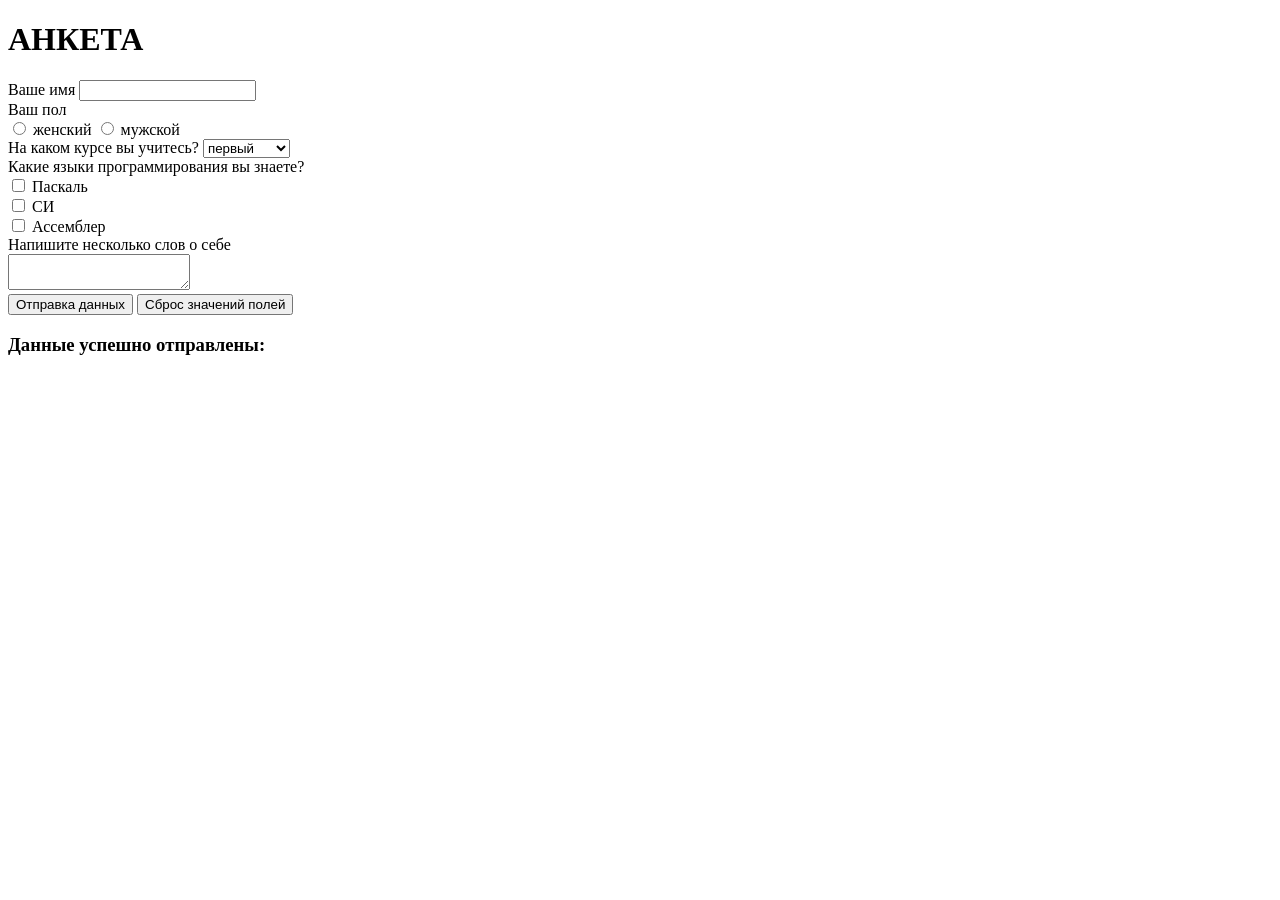
==== index.html @ 8f718c96 "Add files via upload" ====
<!DOCTYPE html>
<html lang="ru">
<head>
    <meta charset="UTF-8">
    <meta name="viewport" content="width=device-width, initial-scale=1.0">
    <title>Анкета</title>
</head>
<body>

    <h1>АНКЕТА</h1>

    <!-- Форма -->
    <form id="surveyForm">
        
        <div class="form-group">
            <label for="name">Ваше имя</label>
            <input type="text" id="name" name="name" required>
        </div>

        <div class="form-group">
            <label>Ваш пол</label>
            <div class="radio-group">
                <label><input type="radio" name="gender" value="женский"> женский</label>
                <label><input type="radio" name="gender" value="мужской"> мужской</label>
            </div>
        </div>

        <div class="form-group">
            <label for="course">На каком курсе вы учитесь?</label>
            <select id="course" name="course">
                <option value="первый">первый</option>
                <option value="второй">второй</option>
                <option value="третий">третий</option>
                <option value="четвертый">четвертый</option>
                <option value="пятый">пятый</option>
            </select>
        </div>

        <div class="form-group">
            <label>Какие языки программирования вы знаете?</label>
            <div class="checkbox-group">
                <label><input type="checkbox" name="lang" value="Паскаль"> Паскаль</label><br>
                <label><input type="checkbox" name="lang" value="СИ"> СИ</label><br>
                <label><input type="checkbox" name="lang" value="Ассемблер"> Ассемблер</label>
            </div>
        </div>

        <div class="form-group">
            <label for="about">Напишите несколько слов о себе</label>
            <br>
            <textarea id="about" name="about"></textarea>
        </div>

        <div class="buttons">
            <button type="submit">Отправка данных</button>
            <button type="reset">Сброс значений полей</button>
        </div>
    </form>

    <!-- Блок для вывода информации -->
    <div id="result">
        <h3>Данные успешно отправлены:</h3>
        <div id="resultContent"></div>
    </div>

    <!-- Подключаем внешний JavaScript-файл -->
    <script src="script.js"></script>

</body>
</html>
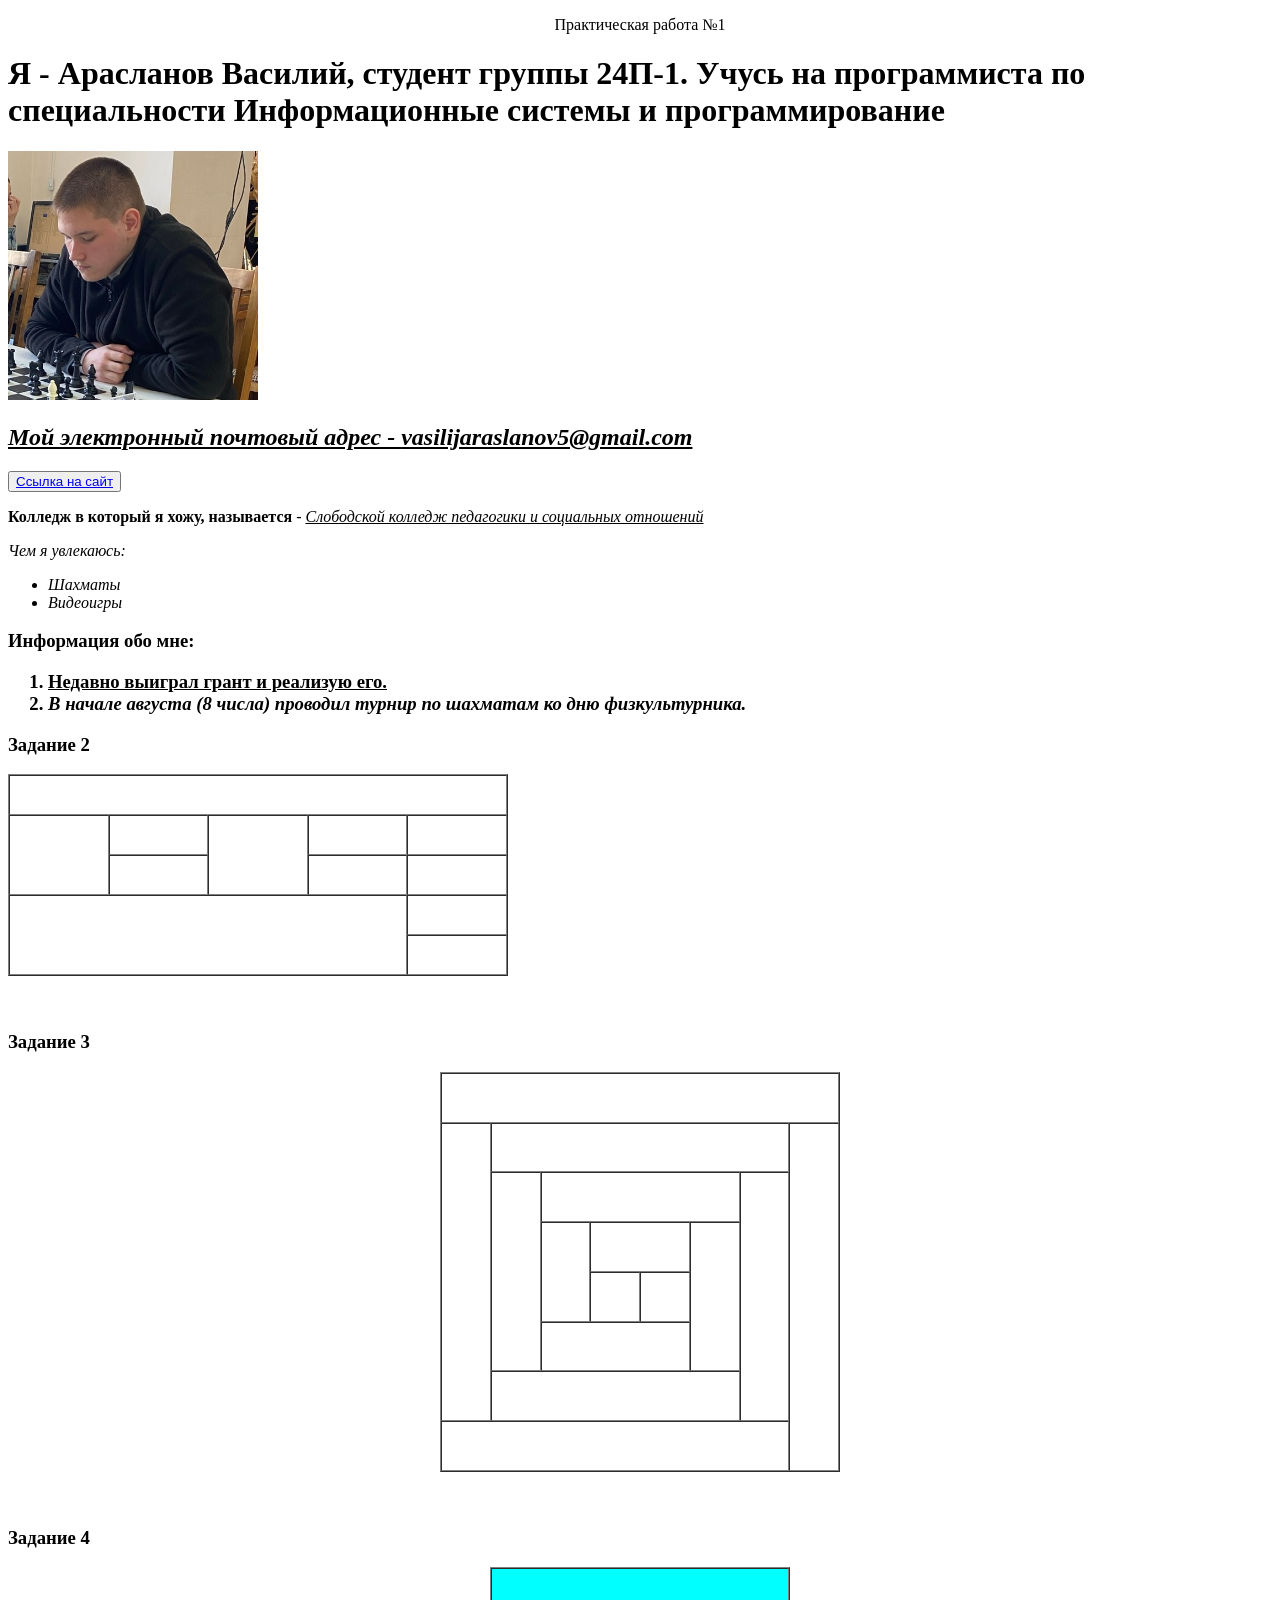
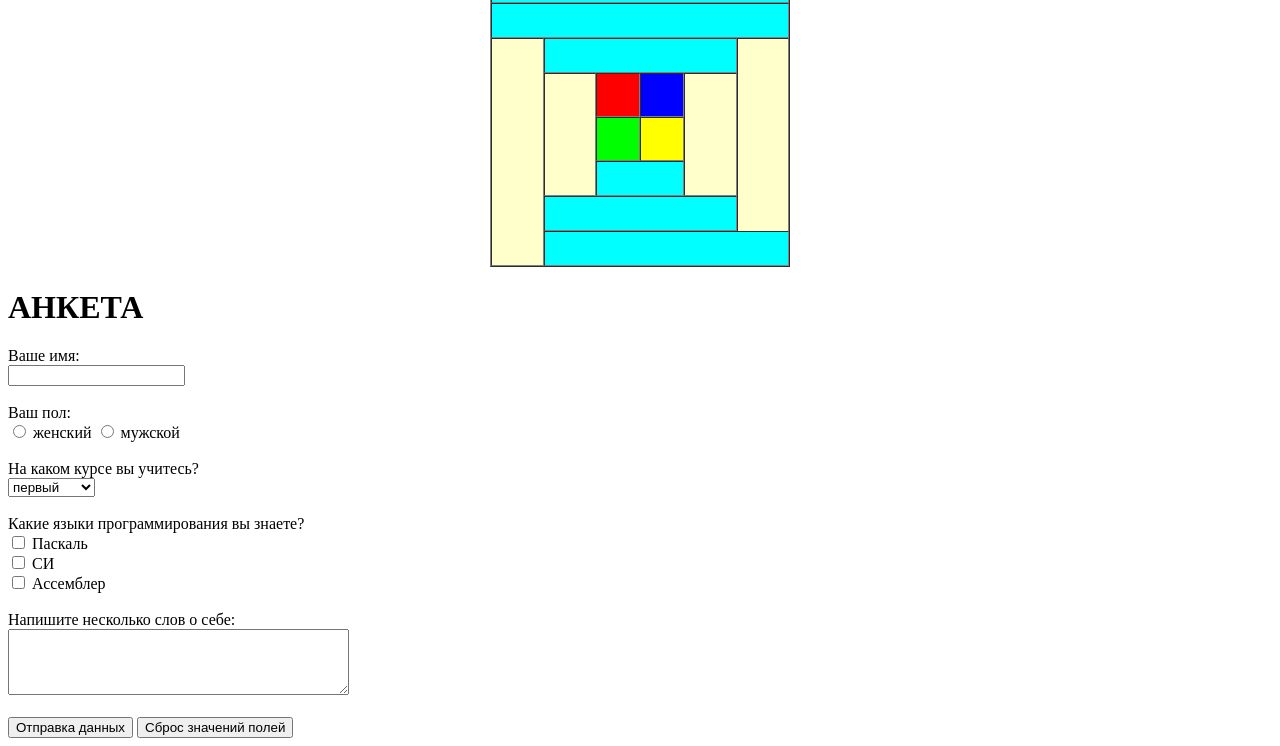
==== commit cb9a3a14: "Add files via upload" ====
--- a/index.html
+++ b/index.html
@@ -2,68 +2,158 @@
 <html lang="ru">
 <head>
     <meta charset="UTF-8">
-    <meta name="viewport" content="width=device-width, initial-scale=1.0">
-    <title>Анкета</title>
+    <title>Практическая работа №1</title>
 </head>
 <body>
+    <div id="page1" class="page active">
+        <p align="center">Практическая работа №1</p>
+        <h1>Я - Арасланов Василий, студент группы 24П-1. Учусь на программиста по специальности Информационные системы и программирование</h1>
+        <img src="photo.jpg" alt="Фото студента" width="250">
+        <h2><i><u>Мой электронный почтовый адрес - <b>vasilijaraslanov5@gmail.com</b></u></i></h2>
+        <p><button><a href="https://slobkoll.ru/" target="_blank">Ссылка на сайт</a></button></p>
+        <p><b>Колледж в который я хожу, называется</b> - <i><u>Слободской колледж педагогики и социальных отношений</u></i></p>
+        <p><i>Чем я увлекаюсь:
+            <ul>
+                <li>Шахматы</li>
+                <li>Видеоигры</li>
+            </ul>
+        </i></p>
+        <h3>Информация обо мне:
+            <ol>
+                <li><u>Недавно выиграл грант и реализую его.</u></li>
+                <li><i>В начале августа (8 числа) проводил турнир по шахматам ко дню физкультурника.</i></li>
+            </ol>
+        </h3>
+    </div>
 
-    <h1>АНКЕТА</h1>
+    <div id="page2" class="page">
+        <h3>Задание 2</h3>
+        <table border="1" cellspacing="0" cellpadding="10" width="500">
+            <tr><td colspan="5">&nbsp;</td></tr>
+            <tr>
+                <td rowspan="2">&nbsp;</td>
+                <td>&nbsp;</td>
+                <td rowspan="2">&nbsp;</td>
+                <td>&nbsp;</td>
+                <td>&nbsp;</td>
+            </tr>
+            <tr>
+                <td>&nbsp;</td>
+                <td>&nbsp;</td>
+                <td>&nbsp;</td>
+            </tr>
+            <tr>
+                <td colspan="4" rowspan="2">&nbsp;</td>
+                <td>&nbsp;</td>
+            </tr>
+            <tr><td>&nbsp;</td></tr>
+        </table>
 
-    <!-- Форма -->
-    <form id="surveyForm">
-        
-        <div class="form-group">
-            <label for="name">Ваше имя</label>
-            <input type="text" id="name" name="name" required>
-        </div>
+        <br><br>
 
-        <div class="form-group">
-            <label>Ваш пол</label>
-            <div class="radio-group">
+        <h3>Задание 3</h3>
+        <table border="1" cellspacing="0" cellpadding="8" width="400" height="400" align="center">
+            <tr><td colspan="8">&nbsp;</td></tr>
+            <tr>
+                <td rowspan="6">&nbsp;</td>
+                <td colspan="6">&nbsp;</td>
+                <td rowspan="7">&nbsp;</td>
+            </tr>
+            <tr>
+                <td rowspan="4">&nbsp;</td>
+                <td colspan="4">&nbsp;</td>
+                <td rowspan="5">&nbsp;</td>
+            </tr>
+            <tr>
+                <td rowspan="2">&nbsp;</td>
+                <td colspan="2">&nbsp;</td>
+                <td rowspan="3">&nbsp;</td>
+            </tr>
+            <tr>
+                <td>&nbsp;</td>
+                <td>&nbsp;</td>
+            </tr>
+            <tr><td colspan="3">&nbsp;</td></tr>
+            <tr><td colspan="5">&nbsp;</td></tr>
+            <tr><td colspan="7">&nbsp;</td></tr>
+        </table>
+
+        <br><br>
+
+        <h3>Задание 4</h3>
+        <table border="1" cellspacing="0" cellpadding="6" width="300" height="300" align="center">
+            <tr><td colspan="6" bgcolor="#00FFFF">&nbsp;</td></tr>
+            <tr><td colspan="6" bgcolor="#00FFFF">&nbsp;</td></tr>
+            <tr>
+                <td rowspan="6" bgcolor="#FFFFCC">&nbsp;</td>
+                <td colspan="4" bgcolor="#00FFFF">&nbsp;</td>
+                <td rowspan="6" bgcolor="#FFFFCC">&nbsp;</td>
+            </tr>
+            <tr>
+                <td rowspan="3" bgcolor="#FFFFCC">&nbsp;</td>
+                <td bgcolor="red" width="30" height="30">&nbsp;</td>
+                <td bgcolor="blue" width="30" height="30">&nbsp;</td>
+                <td rowspan="3" bgcolor="#FFFFCC">&nbsp;</td>
+            </tr>
+            <tr>
+                <td bgcolor="lime" width="30" height="30">&nbsp;</td>
+                <td bgcolor="yellow" width="30" height="30">&nbsp;</td>
+            </tr>
+            <tr><td colspan="2" bgcolor="#00FFFF">&nbsp;</td></tr>
+            <tr><td colspan="4" bgcolor="#00FFFF">&nbsp;</td></tr>
+            <tr><td colspan="6" bgcolor="#00FFFF">&nbsp;</td></tr>
+        </table>
+    </div>
+
+    <div id="page3" class="page">
+        <h1>АНКЕТА</h1>
+        <form id="surveyForm">
+            <div class="form-group">
+                <label for="name">Ваше имя:</label><br>
+                <input type="text" id="name" name="name" required>
+            </div>
+            <br>
+            <div class="form-group">
+                <label>Ваш пол:</label><br>
                 <label><input type="radio" name="gender" value="женский"> женский</label>
                 <label><input type="radio" name="gender" value="мужской"> мужской</label>
             </div>
-        </div>
-
-        <div class="form-group">
-            <label for="course">На каком курсе вы учитесь?</label>
-            <select id="course" name="course">
-                <option value="первый">первый</option>
-                <option value="второй">второй</option>
-                <option value="третий">третий</option>
-                <option value="четвертый">четвертый</option>
-                <option value="пятый">пятый</option>
-            </select>
-        </div>
-
-        <div class="form-group">
-            <label>Какие языки программирования вы знаете?</label>
-            <div class="checkbox-group">
+            <br>
+            <div class="form-group">
+                <label for="course">На каком курсе вы учитесь?</label><br>
+                <select id="course" name="course">
+                    <option value="первый">первый</option>
+                    <option value="второй">второй</option>
+                    <option value="третий">третий</option>
+                    <option value="четвертый">четвертый</option>
+                    <option value="пятый">пятый</option>
+                </select>
+            </div>
+            <br>
+            <div class="form-group">
+                <label>Какие языки программирования вы знаете?</label><br>
                 <label><input type="checkbox" name="lang" value="Паскаль"> Паскаль</label><br>
                 <label><input type="checkbox" name="lang" value="СИ"> СИ</label><br>
                 <label><input type="checkbox" name="lang" value="Ассемблер"> Ассемблер</label>
             </div>
+            <br>
+            <div class="form-group">
+                <label for="about">Напишите несколько слов о себе:</label><br>
+                <textarea id="about" name="about" rows="4" cols="40"></textarea>
+            </div>
+            <br>
+            <div class="buttons">
+                <button type="submit">Отправка данных</button>
+                <button type="reset">Сброс значений полей</button>
+            </div>
+        </form>
+
+        <div id="result" style="margin-top: 20px; display: none;">
+            <h3>Данные успешно отправлены:</h3>
+            <div id="resultContent"></div>
         </div>
-
-        <div class="form-group">
-            <label for="about">Напишите несколько слов о себе</label>
-            <br>
-            <textarea id="about" name="about"></textarea>
-        </div>
-
-        <div class="buttons">
-            <button type="submit">Отправка данных</button>
-            <button type="reset">Сброс значений полей</button>
-        </div>
-    </form>
-
-    <!-- Блок для вывода информации -->
-    <div id="result">
-        <h3>Данные успешно отправлены:</h3>
-        <div id="resultContent"></div>
     </div>
 
-    <!-- Подключаем внешний JavaScript-файл -->
     <script src="script.js"></script>
 
 </body>
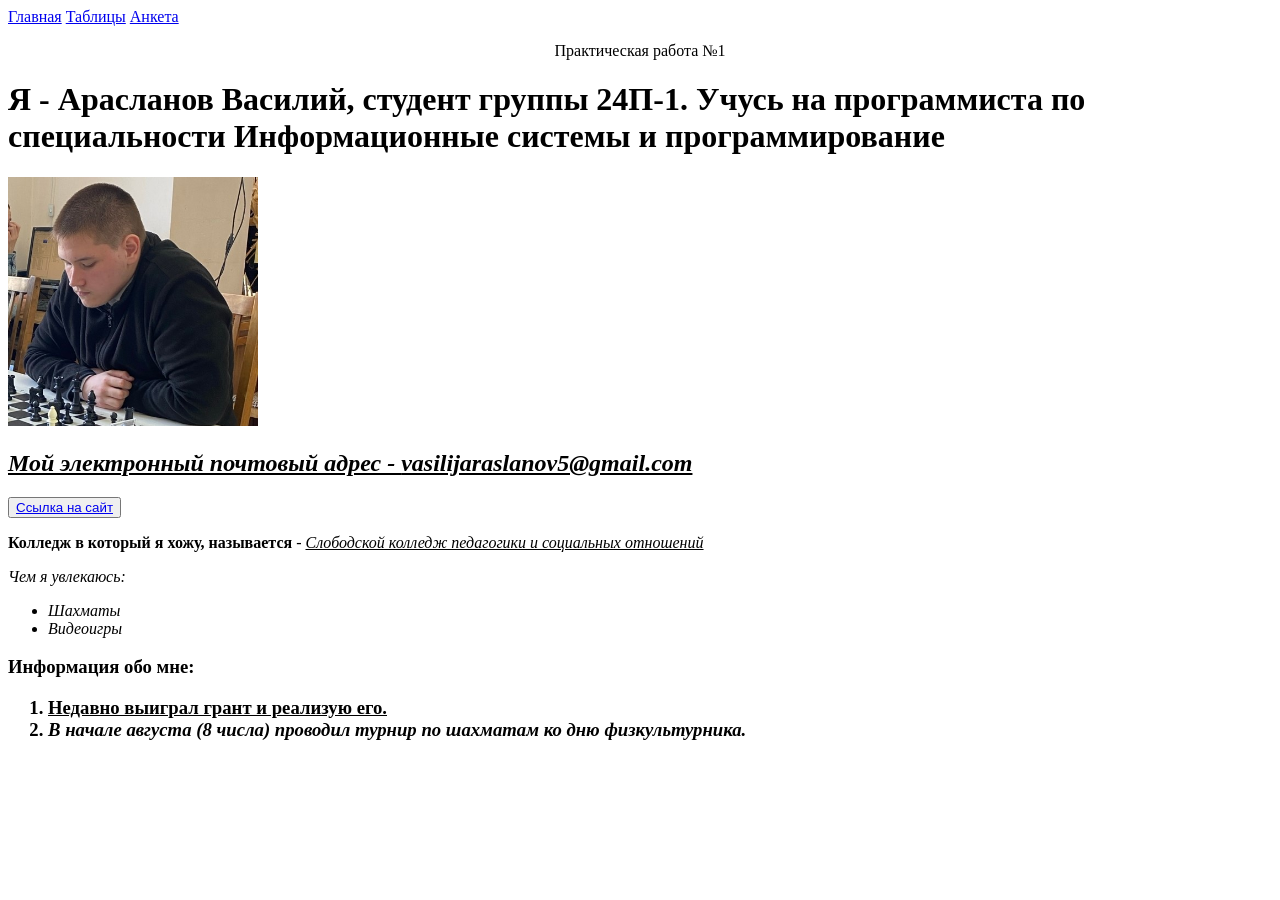
==== commit 0fd9027c: "Add files via upload" ====
--- a/index.html
+++ b/index.html
@@ -2,10 +2,17 @@
 <html lang="ru">
 <head>
     <meta charset="UTF-8">
-    <title>Практическая работа №1</title>
+    <title>Практическая работа №1 — Главная</title>
+    <link rel="stylesheet" href="style.css">
 </head>
 <body>
-    <div id="page1" class="page active">
+    <nav>
+        <a href="index.html">Главная</a>
+        <a href="tables.html">Таблицы</a>
+        <a href="survey.html">Анкета</a>
+    </nav>
+
+    <div class="page">
         <p align="center">Практическая работа №1</p>
         <h1>Я - Арасланов Василий, студент группы 24П-1. Учусь на программиста по специальности Информационные системы и программирование</h1>
         <img src="photo.jpg" alt="Фото студента" width="250">
@@ -25,136 +32,5 @@
             </ol>
         </h3>
     </div>
-
-    <div id="page2" class="page">
-        <h3>Задание 2</h3>
-        <table border="1" cellspacing="0" cellpadding="10" width="500">
-            <tr><td colspan="5">&nbsp;</td></tr>
-            <tr>
-                <td rowspan="2">&nbsp;</td>
-                <td>&nbsp;</td>
-                <td rowspan="2">&nbsp;</td>
-                <td>&nbsp;</td>
-                <td>&nbsp;</td>
-            </tr>
-            <tr>
-                <td>&nbsp;</td>
-                <td>&nbsp;</td>
-                <td>&nbsp;</td>
-            </tr>
-            <tr>
-                <td colspan="4" rowspan="2">&nbsp;</td>
-                <td>&nbsp;</td>
-            </tr>
-            <tr><td>&nbsp;</td></tr>
-        </table>
-
-        <br><br>
-
-        <h3>Задание 3</h3>
-        <table border="1" cellspacing="0" cellpadding="8" width="400" height="400" align="center">
-            <tr><td colspan="8">&nbsp;</td></tr>
-            <tr>
-                <td rowspan="6">&nbsp;</td>
-                <td colspan="6">&nbsp;</td>
-                <td rowspan="7">&nbsp;</td>
-            </tr>
-            <tr>
-                <td rowspan="4">&nbsp;</td>
-                <td colspan="4">&nbsp;</td>
-                <td rowspan="5">&nbsp;</td>
-            </tr>
-            <tr>
-                <td rowspan="2">&nbsp;</td>
-                <td colspan="2">&nbsp;</td>
-                <td rowspan="3">&nbsp;</td>
-            </tr>
-            <tr>
-                <td>&nbsp;</td>
-                <td>&nbsp;</td>
-            </tr>
-            <tr><td colspan="3">&nbsp;</td></tr>
-            <tr><td colspan="5">&nbsp;</td></tr>
-            <tr><td colspan="7">&nbsp;</td></tr>
-        </table>
-
-        <br><br>
-
-        <h3>Задание 4</h3>
-        <table border="1" cellspacing="0" cellpadding="6" width="300" height="300" align="center">
-            <tr><td colspan="6" bgcolor="#00FFFF">&nbsp;</td></tr>
-            <tr><td colspan="6" bgcolor="#00FFFF">&nbsp;</td></tr>
-            <tr>
-                <td rowspan="6" bgcolor="#FFFFCC">&nbsp;</td>
-                <td colspan="4" bgcolor="#00FFFF">&nbsp;</td>
-                <td rowspan="6" bgcolor="#FFFFCC">&nbsp;</td>
-            </tr>
-            <tr>
-                <td rowspan="3" bgcolor="#FFFFCC">&nbsp;</td>
-                <td bgcolor="red" width="30" height="30">&nbsp;</td>
-                <td bgcolor="blue" width="30" height="30">&nbsp;</td>
-                <td rowspan="3" bgcolor="#FFFFCC">&nbsp;</td>
-            </tr>
-            <tr>
-                <td bgcolor="lime" width="30" height="30">&nbsp;</td>
-                <td bgcolor="yellow" width="30" height="30">&nbsp;</td>
-            </tr>
-            <tr><td colspan="2" bgcolor="#00FFFF">&nbsp;</td></tr>
-            <tr><td colspan="4" bgcolor="#00FFFF">&nbsp;</td></tr>
-            <tr><td colspan="6" bgcolor="#00FFFF">&nbsp;</td></tr>
-        </table>
-    </div>
-
-    <div id="page3" class="page">
-        <h1>АНКЕТА</h1>
-        <form id="surveyForm">
-            <div class="form-group">
-                <label for="name">Ваше имя:</label><br>
-                <input type="text" id="name" name="name" required>
-            </div>
-            <br>
-            <div class="form-group">
-                <label>Ваш пол:</label><br>
-                <label><input type="radio" name="gender" value="женский"> женский</label>
-                <label><input type="radio" name="gender" value="мужской"> мужской</label>
-            </div>
-            <br>
-            <div class="form-group">
-                <label for="course">На каком курсе вы учитесь?</label><br>
-                <select id="course" name="course">
-                    <option value="первый">первый</option>
-                    <option value="второй">второй</option>
-                    <option value="третий">третий</option>
-                    <option value="четвертый">четвертый</option>
-                    <option value="пятый">пятый</option>
-                </select>
-            </div>
-            <br>
-            <div class="form-group">
-                <label>Какие языки программирования вы знаете?</label><br>
-                <label><input type="checkbox" name="lang" value="Паскаль"> Паскаль</label><br>
-                <label><input type="checkbox" name="lang" value="СИ"> СИ</label><br>
-                <label><input type="checkbox" name="lang" value="Ассемблер"> Ассемблер</label>
-            </div>
-            <br>
-            <div class="form-group">
-                <label for="about">Напишите несколько слов о себе:</label><br>
-                <textarea id="about" name="about" rows="4" cols="40"></textarea>
-            </div>
-            <br>
-            <div class="buttons">
-                <button type="submit">Отправка данных</button>
-                <button type="reset">Сброс значений полей</button>
-            </div>
-        </form>
-
-        <div id="result" style="margin-top: 20px; display: none;">
-            <h3>Данные успешно отправлены:</h3>
-            <div id="resultContent"></div>
-        </div>
-    </div>
-
-    <script src="script.js"></script>
-
 </body>
 </html>
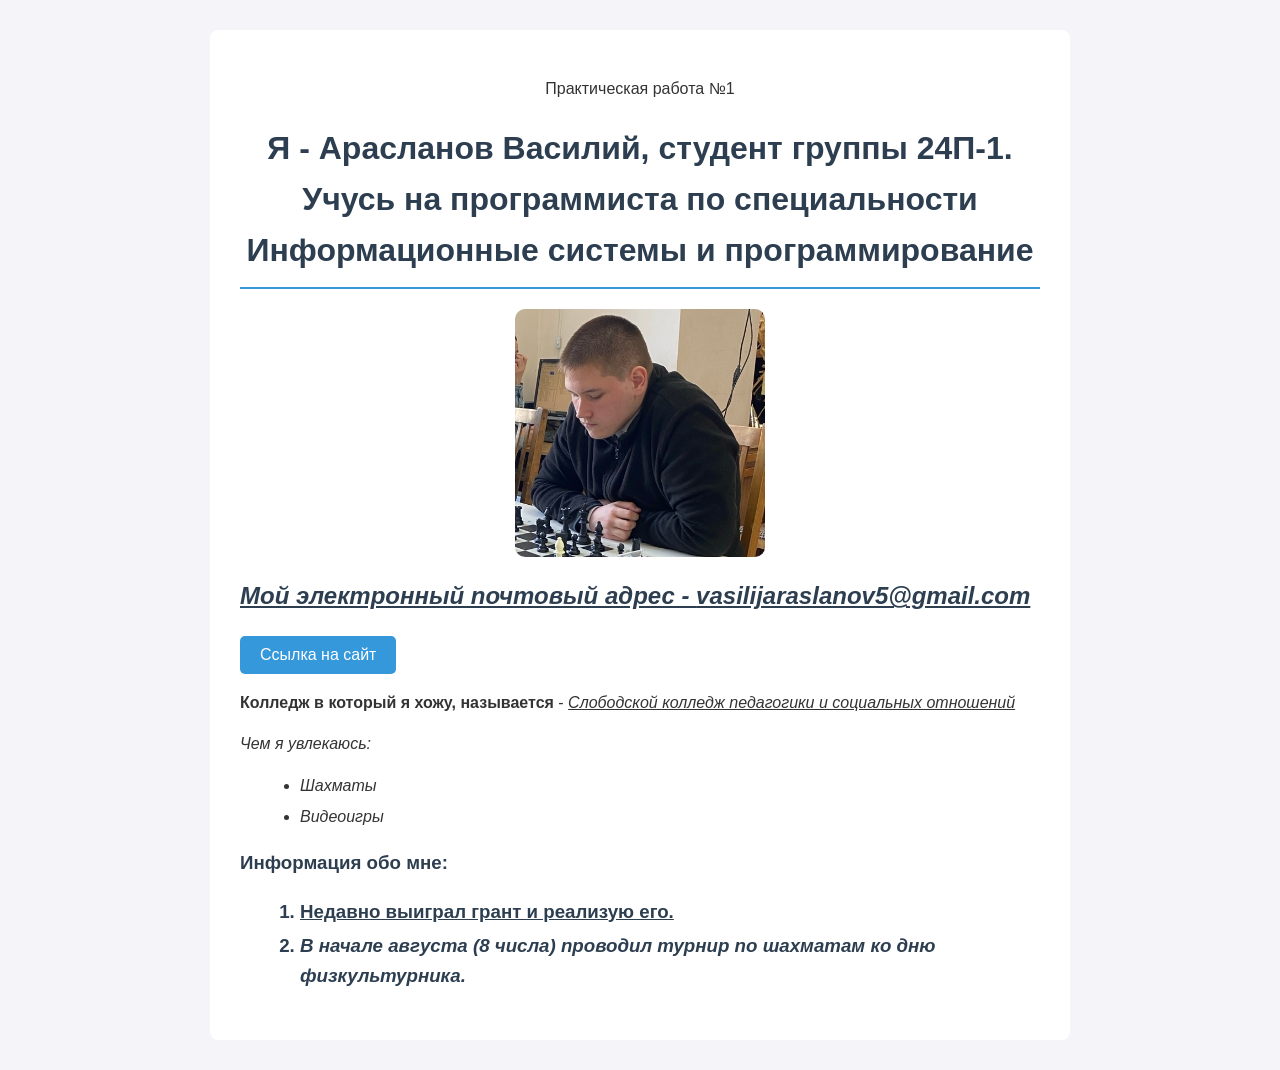
==== commit b6703609: "Update index.html" ====
--- a/index.html
+++ b/index.html
@@ -6,11 +6,7 @@
     <link rel="stylesheet" href="style.css">
 </head>
 <body>
-    <nav>
-        <a href="index.html">Главная</a>
-        <a href="tables.html">Таблицы</a>
-        <a href="survey.html">Анкета</a>
-    </nav>
+    <div id="menu-container"></div>
 
     <div class="page">
         <p align="center">Практическая работа №1</p>
@@ -33,4 +29,4 @@
         </h3>
     </div>
 </body>
-</html>+</html>
--- a/style.css
+++ b/style.css
@@ -0,0 +1,159 @@
+body {
+    font-family: Arial, sans-serif;
+    background-color: #f4f4f9;
+    color: #333;
+    margin: 0;
+    padding: 0;
+    line-height: 1.6;
+}
+
+nav {
+    background-color: #2c3e50;
+    padding: 15px 20px;
+    text-align: center;
+}
+
+nav a {
+    color: #ecf0f1;
+    text-decoration: none;
+    margin: 0 15px;
+    font-weight: bold;
+    font-size: 16px;
+}
+
+nav a:hover {
+    color: #3498db;
+    text-decoration: underline;
+}
+
+.page {
+    max-width: 800px;
+    margin: 30px auto;
+    background-color: #ffffff;
+    padding: 30px;
+    border-radius: 8px;
+}
+
+h1, h2, h3 {
+    color: #2c3e50;
+}
+
+h1 {
+    text-align: center;
+    border-bottom: 2px solid #3498db;
+    padding-bottom: 10px;
+    margin-bottom: 20px;
+}
+
+img {
+    display: block;
+    margin: 20px auto;
+    border-radius: 10px;
+}
+
+button {
+    background-color: #3498db;
+    color: white;
+    border: none;
+    padding: 10px 20px;
+    border-radius: 5px;
+    cursor: pointer;
+    font-size: 16px;
+}
+
+button:hover {
+    background-color: #2980b9;
+}
+
+button a {
+    color: white;
+    text-decoration: none;
+}
+
+.form-group {
+    margin-bottom: 15px;
+}
+
+label {
+    font-weight: bold;
+    color: #555;
+}
+
+input[type="text"],
+select,
+textarea {
+    width: 100%;
+    padding: 10px;
+    margin-top: 5px;
+    border-radius: 5px;
+    box-sizing: border-box;
+    font-family: inherit;
+}
+
+input[type="radio"],
+input[type="checkbox"] {
+    margin-right: 5px;
+}
+
+.buttons {
+    margin-top: 20px;
+    text-align: center;
+}
+
+.buttons button {
+    margin: 0 5px;
+    padding: 10px 25px;
+}
+
+.buttons button[type="reset"] {
+    background-color: #e74c3c;
+}
+
+.buttons button[type="reset"]:hover {
+    background-color: #c0392b;
+}
+
+#result {
+    background-color: #e8f8f5;
+    border-left: 5px solid #1abc9c;
+    padding: 15px;
+    border-radius: 5px;
+    margin-top: 20px;
+}
+
+#result h3 {
+    margin-top: 0;
+    color: #16a085;
+}
+
+table {
+    border-collapse: collapse;
+    margin: 20px auto;
+    background-color: #fff;
+}
+
+table td {
+    border: 1px solid #999;
+    text-align: center;
+    vertical-align: middle;
+}
+
+ul, ol {
+    margin-left: 20px;
+}
+
+li {
+    margin-bottom: 5px;
+}
+
+@media (max-width: 600px) {
+    .page {
+        margin: 15px;
+        padding: 15px;
+    }
+    
+    nav a {
+        display: block;
+        margin: 5px 0;
+    }
+}
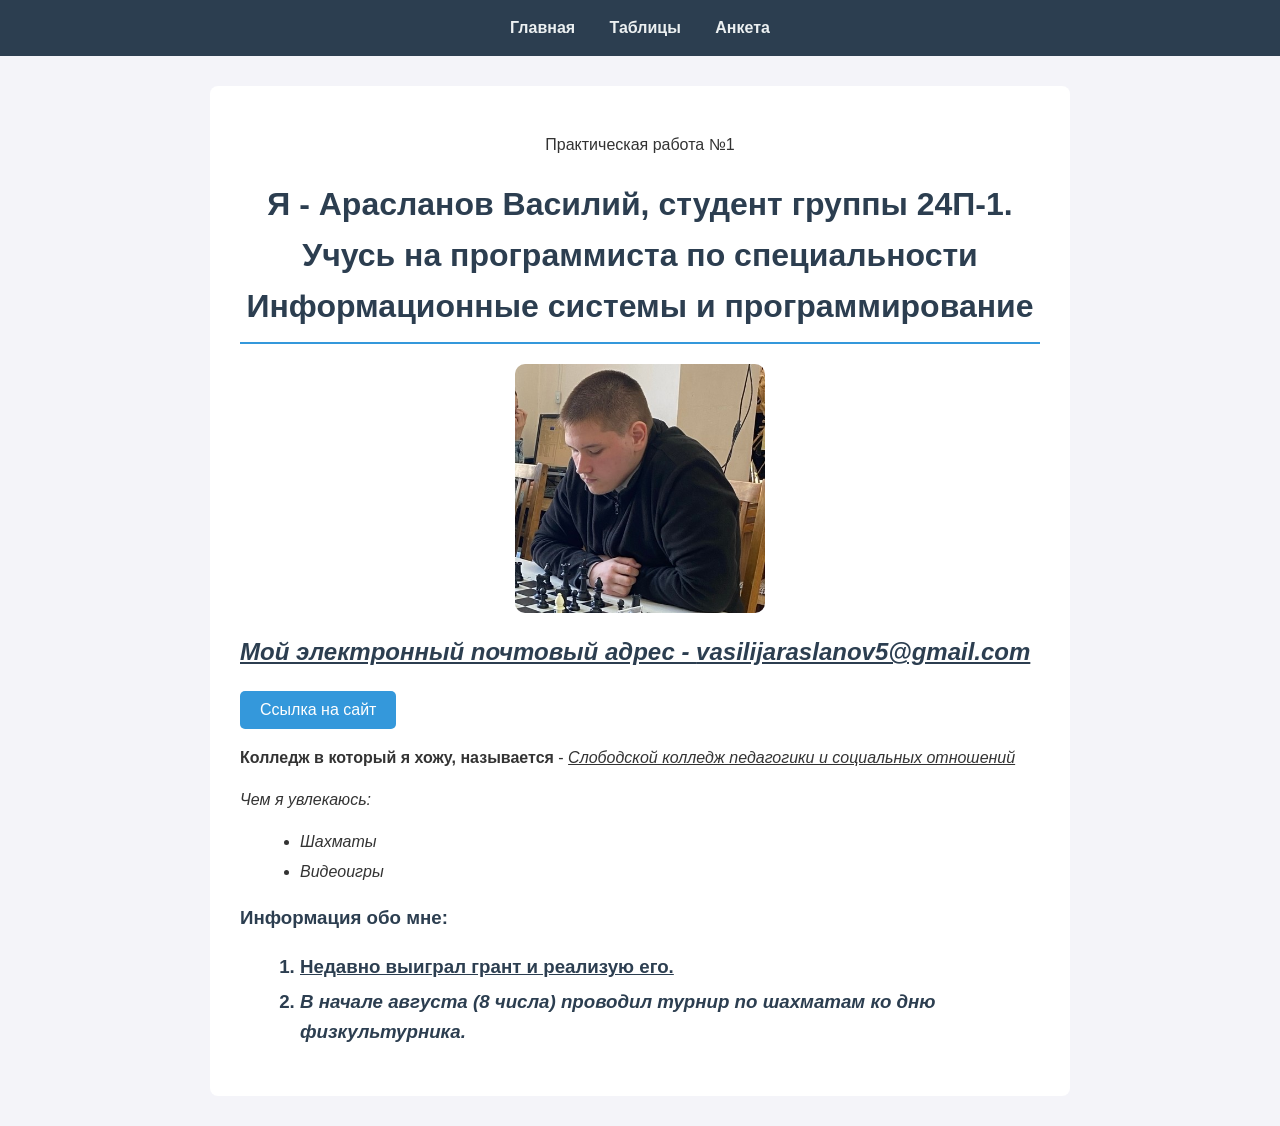
==== commit 8d0e96fd: "Update index.html" ====
--- a/index.html
+++ b/index.html
@@ -28,5 +28,6 @@
             </ol>
         </h3>
     </div>
+    <script src="load-menu.js"></script>
 </body>
 </html>
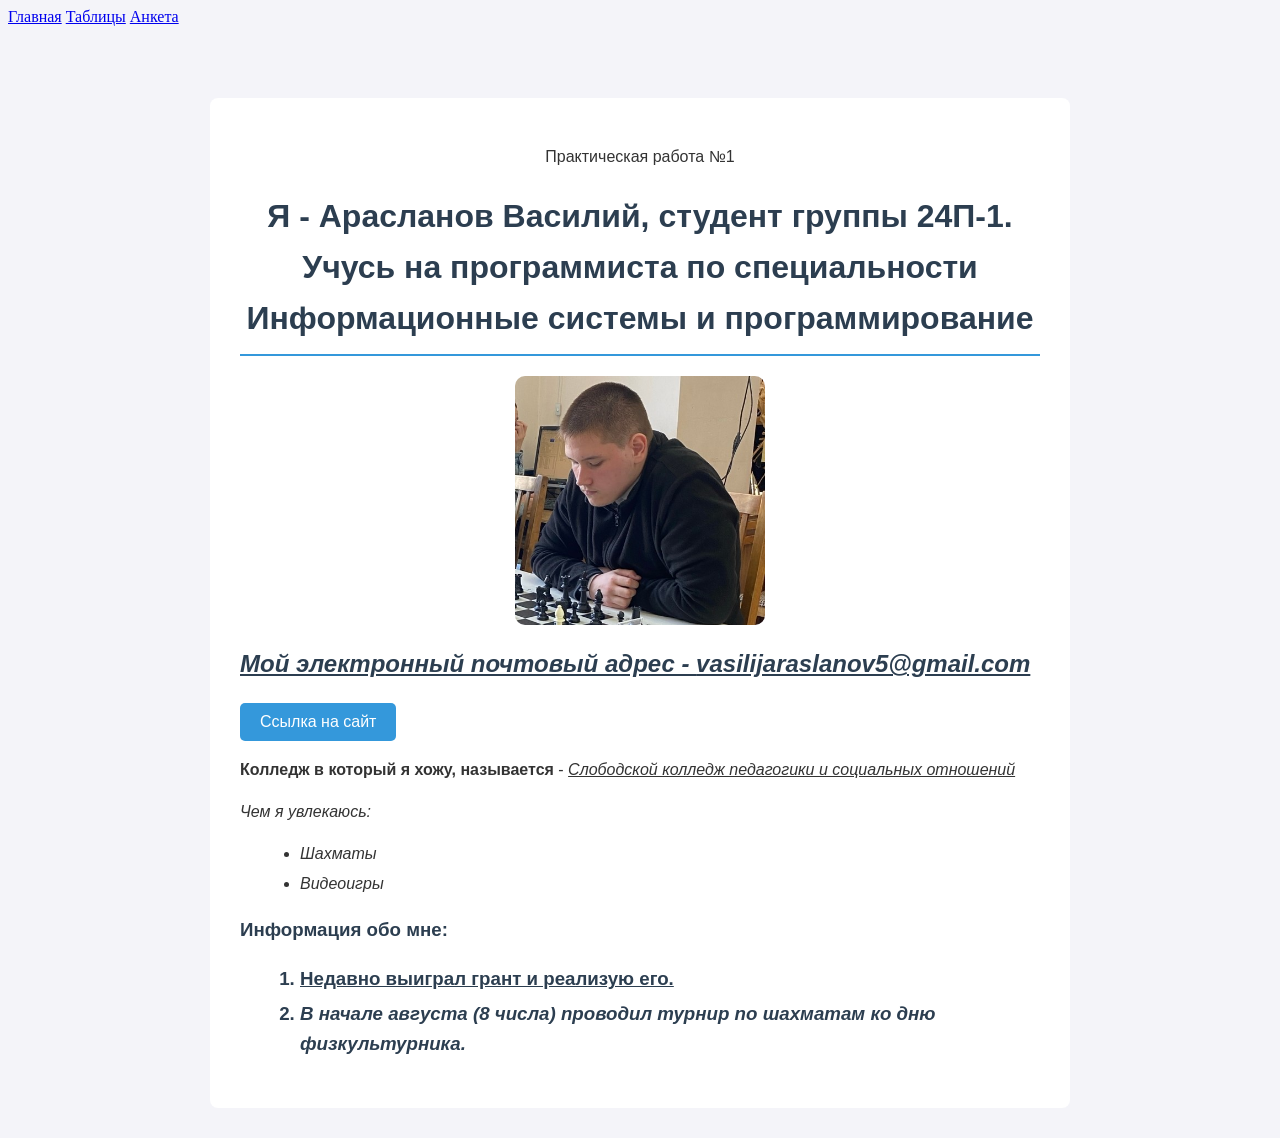
==== commit 83d6ac92: "Update index.html" ====
--- a/index.html
+++ b/index.html
@@ -6,7 +6,7 @@
     <link rel="stylesheet" href="style.css">
 </head>
 <body>
-    <div id="menu-container"></div>
+    <iframe src="menu.html" style="border:none; width:100%; height:60px;"></iframe>
 
     <div class="page">
         <p align="center">Практическая работа №1</p>
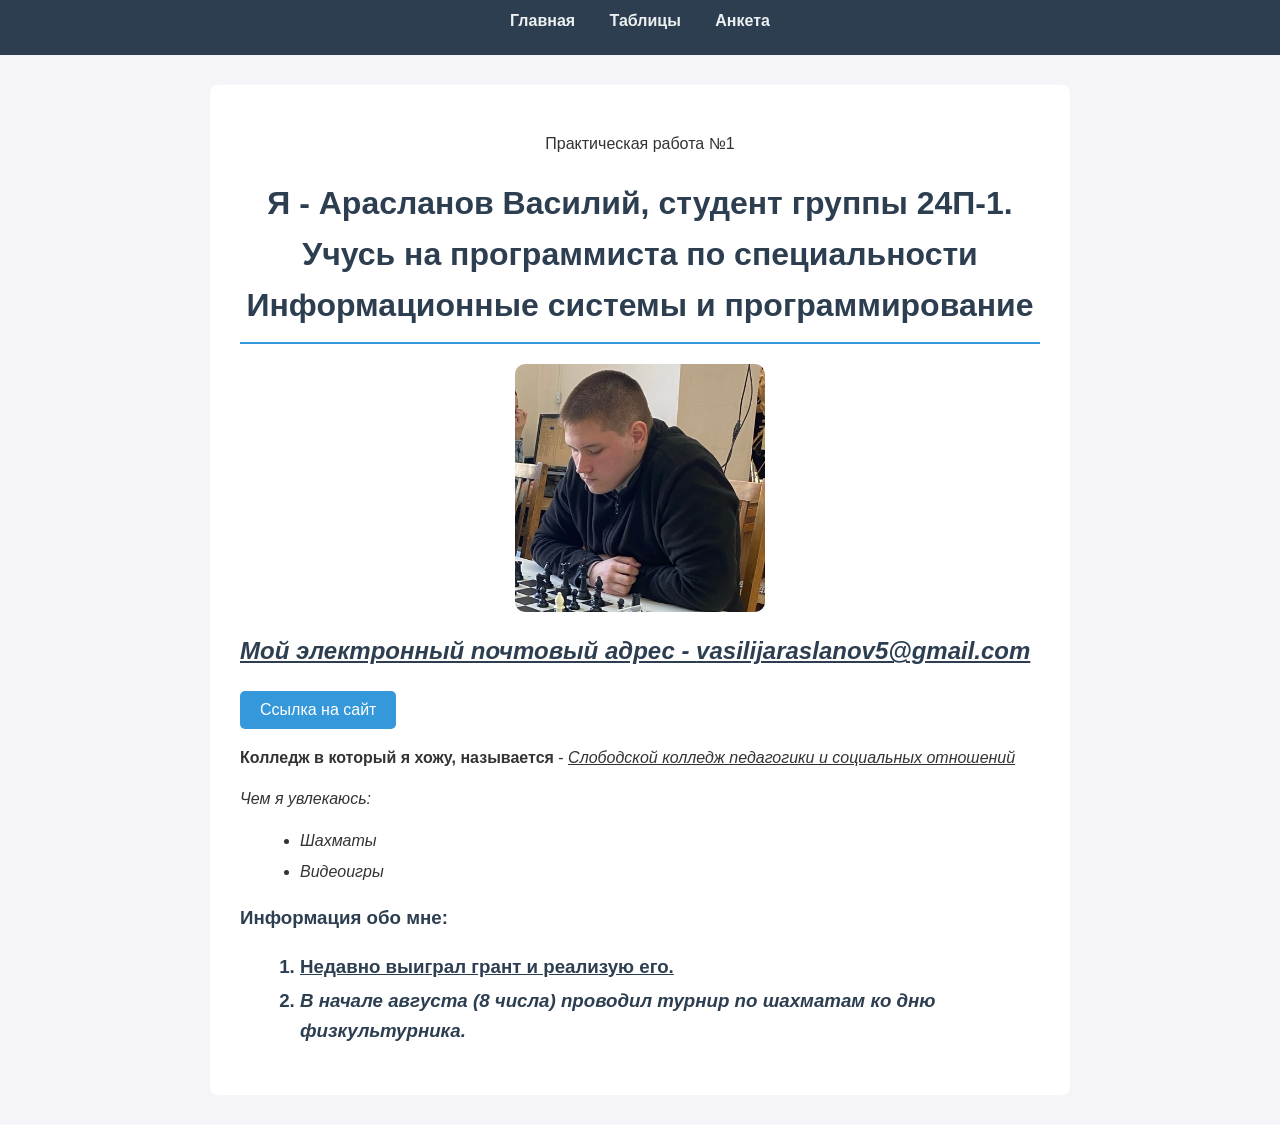
==== commit e1b28766: "Update index.html" ====
--- a/index.html
+++ b/index.html
@@ -6,7 +6,7 @@
     <link rel="stylesheet" href="style.css">
 </head>
 <body>
-    <iframe src="menu.html" style="border:none; width:100%; height:60px;"></iframe>
+    <iframe src="menu.html" style="border:none; width:100%; height:55px; display:block;" sandbox="allow-scripts allow-same-origin allow-top-navigation"></iframe>
 
     <div class="page">
         <p align="center">Практическая работа №1</p>
